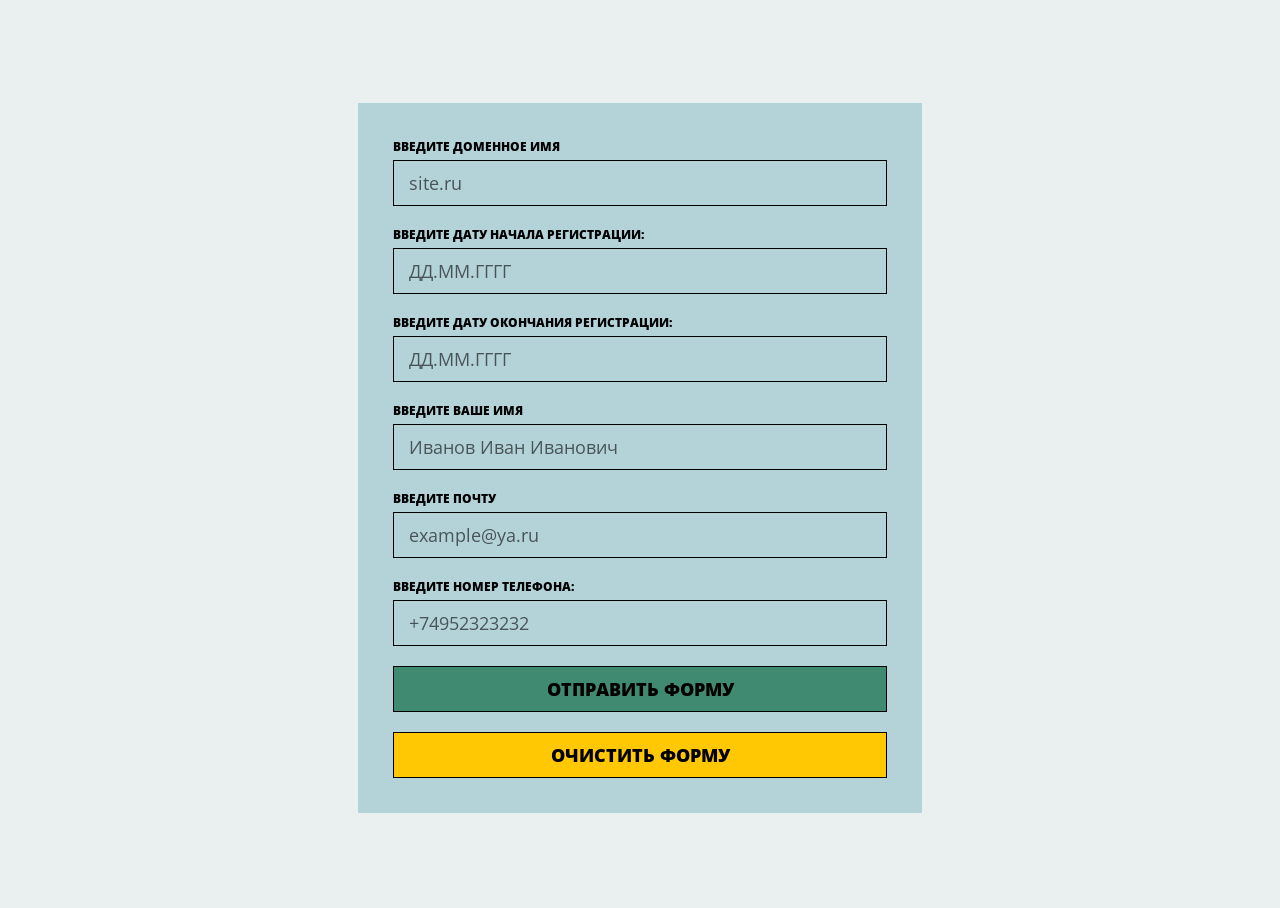
==== public/index.html @ 110b5545 "Add project files." ====
<!doctype html>
<html lang="ru">
  <head>
    <meta charset="UTF-8" />
    <meta name="viewport" content="width=device-width, initial-scale=1.0" />
    <title>Регистрация домена</title>
    <link rel="preconnect" href="https://fonts.googleapis.com" />
    <link rel="preconnect" href="https://fonts.gstatic.com" crossorigin />
    <link
      href="https://fonts.googleapis.com/css2?family=Open+Sans:ital,wght@0,300..800;1,300..800&display=swap"
      rel="stylesheet"
    />
    <link rel="stylesheet" href="./styles/style.css" />
  </head>
  <body>
    <form>
      <!-- раскомментируй, если нужен заголовок в форме -->
      <!-- <h1 class="title">Регистрация домена</h1> -->
      <label>
        <span>Введите доменное имя</span>
        <input
          type="text"
          pattern="[a-zA-Z0-9]+[a-zA-Z0-9.\-]*\.[a-zA-Z]{2,}"
          title=""
          placeholder="site.ru"
          required
        />
      </label>
      <label>
        <span>Введите дату начала регистрации:</span>
        <input
          type="text"
          pattern="(0[1-9]|[12][0-9]|3[01])\.(0[1-9]|1[0-2])\.(19|20)[0-9]{2}"
          title="Введите дату в формате ДД.ММ.ГГГГ"
          placeholder="ДД.ММ.ГГГГ"
          required
        />
      </label>
      <label>
        <span>Введите дату окончания регистрации:</span>
        <input
          type="text"
          pattern="(0[1-9]|[12][0-9]|3[01])\.(0[1-9]|1[0-2])\.(19|20)[0-9]{2}"
          title="Введите дату в формате ДД.ММ.ГГГГ"
          placeholder="ДД.ММ.ГГГГ"
          required
        />
      </label>

      <label>
        <span>Введите ваше имя</span>
        <input
          type="text"
          pattern="[А-ЯЁ][а-яё]+(-[А-ЯЁ][а-яё]+)?"
          title="Введите имя с большой буквы"
          placeholder="Иванов Иван Иванович"
          required
        />
      </label>
      <label>
        <span>Введите почту</span>
        <input type="email" placeholder="example@ya.ru" required />
      </label>
      <label>
        <span>Введите номер телефона:</span>
        <input
          type="tel"
          pattern="\+\d{8,15}"
          title="Номер должен начинаться с + и содержать о 8 до 15 цифр"
          placeholder="+74952323232"
          required
        />
      </label>
      <button id="submitBtn"  class="submit" type="submit">Отправить форму</button>
      <button id="resetBtn"  class="reset" type="reset">Очистить форму</button>
    </form>

<!-- раскомментируй скрипт если нужно дизейблить кнопку через JS
  + добавь на первую кнопку арибут disabled
  или удали этот скрипт нах-->
<!-- <script>
  const submitButton = document.getElementById('submitBtn');
  const resetButton = document.getElementById('resetBtn');
  const form = document.querySelector('form');

  function checkFormValidity() {
    const inputs = form.querySelectorAll('input');
    let isValid = true;

    inputs.forEach(input => {
      if (!input.checkValidity()) {
        isValid = false;
      }
    });

    submitButton.disabled = !isValid;
    resetButton.disabled = false;
  }

  form.addEventListener('input', checkFormValidity);
  document.addEventListener('DOMContentLoaded', checkFormValidity);
</script> -->

  </body>
</html>
---- public/styles/style.css ----
* {
  box-sizing: border-box;
}

html,
body {
  height: 100%;
}

body {
  display: flex;
  justify-content: center;
  align-items: center;
  font-family: 'Open Sans', sans-serif;
  font-size: clamp(1rem, 0.9228rem + 0.2247vw, 1.125rem);
  background-color: #EAEFEF;
}

form {
  display: grid;
  gap: 20px;
  width: clamp(22.5rem, 17.2183rem + 22.5352vw, 37.5rem);
  padding: 35px;
  background-color: #B4D3D9;
}
/* раскомментируй, если нужен заголовок в форме */
/* h1 {
  text-align: center;
} */

label,
input {
  width: 100%;
}

label span {
  display: block;
  margin-bottom: 5px;
  font-weight: 800;
  font-size: 12px;
  text-transform: uppercase;
}

button {
  border: 1px solid #000;
  padding: 10px 65px;
  color: #000;
  font-family: inherit;
  font-weight: 800;
  font-size: inherit;
  text-transform: uppercase;
}
.submit {
  background-color: #408A71;
}
.reset {
  background-color: #ffc802;  
}
button:hover {
  box-shadow: inset 0 0 0 100px rgb(0 0 0 / 0.15);
  cursor: pointer;
}

button:focus {
  outline: 2px solid #000;
  outline-offset: 0;
}

/* Если нужно сделать кнопку отправки не доступной ДО корректного заполнения
нужен скрипт он закомментрирван в index.html тут тоже раскомментируй или снеси*/

/* button[disabled] {
  opacity: 0.6;
  cursor: not-allowed;
  background-color: #a0a0a0;
  color: #666;
  border-color: #888;
} */

/* button[disabled]:hover {
  box-shadow: none;
  cursor: not-allowed;
} */


input {
  border: 1px solid #000;
  padding: 10px 15px;
  color: inherit;
  font-family: inherit;
  font-size: inherit;
  background-color: transparent;
}

input::placeholder {
  color: rgb(0 0 0 / 0.6);
}

input:focus {
  outline: none;
}

input:focus-visible {
  outline: 2px solid #000;
  outline-offset: 0;
}
input:user-invalid {
  background-color: #FF5A5A;
}
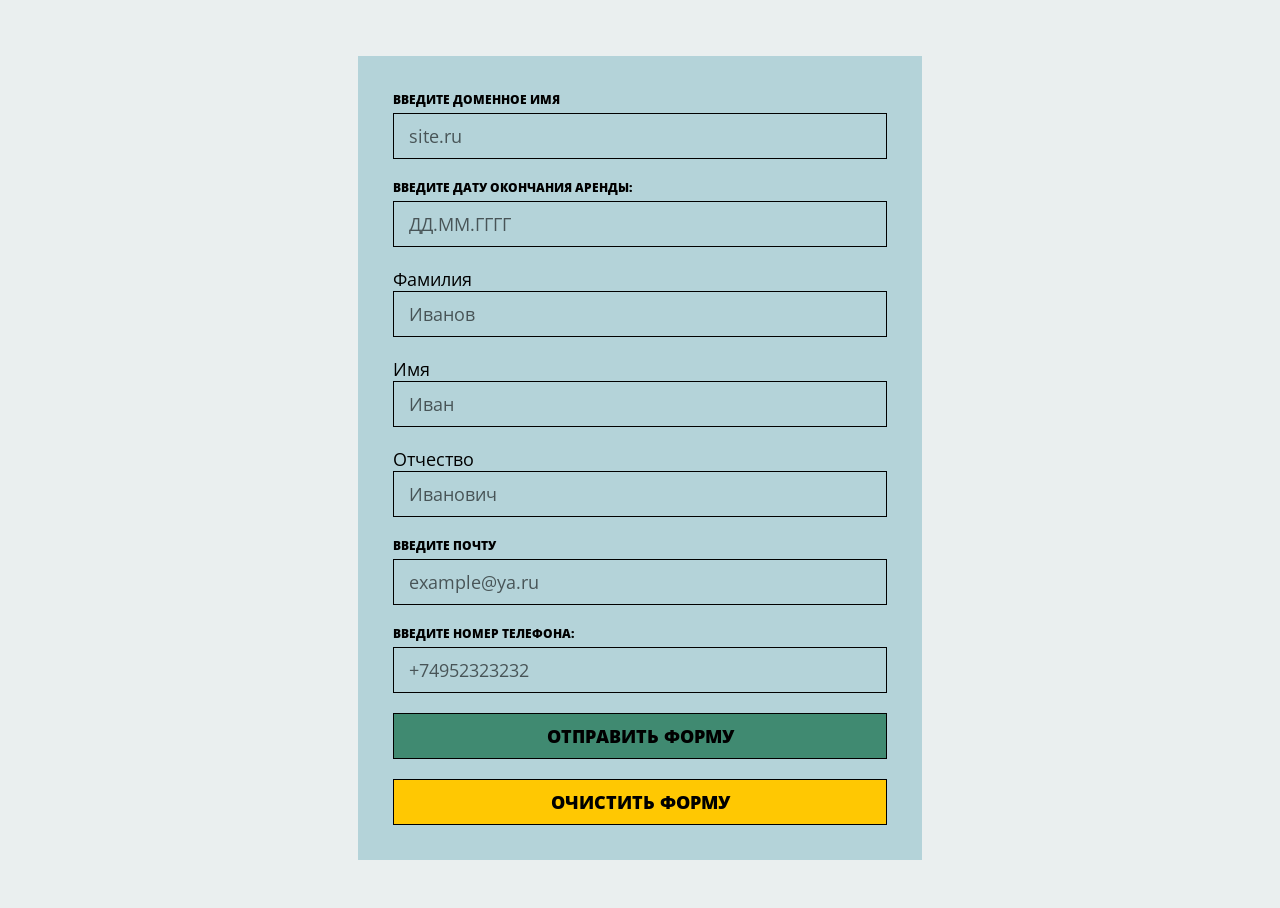
==== commit 4b19491b: "feat: add index.html" ====
--- a/public/index.html
+++ b/public/index.html
@@ -1,105 +1,60 @@
 <!doctype html>
 <html lang="ru">
-  <head>
-    <meta charset="UTF-8" />
-    <meta name="viewport" content="width=device-width, initial-scale=1.0" />
-    <title>Регистрация домена</title>
-    <link rel="preconnect" href="https://fonts.googleapis.com" />
-    <link rel="preconnect" href="https://fonts.gstatic.com" crossorigin />
-    <link
-      href="https://fonts.googleapis.com/css2?family=Open+Sans:ital,wght@0,300..800;1,300..800&display=swap"
-      rel="stylesheet"
-    />
-    <link rel="stylesheet" href="./styles/style.css" />
-  </head>
-  <body>
-    <form>
-      <!-- раскомментируй, если нужен заголовок в форме -->
-      <!-- <h1 class="title">Регистрация домена</h1> -->
-      <label>
-        <span>Введите доменное имя</span>
-        <input
-          type="text"
-          pattern="[a-zA-Z0-9]+[a-zA-Z0-9.\-]*\.[a-zA-Z]{2,}"
-          title=""
-          placeholder="site.ru"
-          required
-        />
-      </label>
-      <label>
-        <span>Введите дату начала регистрации:</span>
-        <input
-          type="text"
-          pattern="(0[1-9]|[12][0-9]|3[01])\.(0[1-9]|1[0-2])\.(19|20)[0-9]{2}"
-          title="Введите дату в формате ДД.ММ.ГГГГ"
-          placeholder="ДД.ММ.ГГГГ"
-          required
-        />
-      </label>
-      <label>
-        <span>Введите дату окончания регистрации:</span>
-        <input
-          type="text"
-          pattern="(0[1-9]|[12][0-9]|3[01])\.(0[1-9]|1[0-2])\.(19|20)[0-9]{2}"
-          title="Введите дату в формате ДД.ММ.ГГГГ"
-          placeholder="ДД.ММ.ГГГГ"
-          required
-        />
-      </label>
 
-      <label>
-        <span>Введите ваше имя</span>
-        <input
-          type="text"
-          pattern="[А-ЯЁ][а-яё]+(-[А-ЯЁ][а-яё]+)?"
-          title="Введите имя с большой буквы"
-          placeholder="Иванов Иван Иванович"
-          required
-        />
-      </label>
-      <label>
-        <span>Введите почту</span>
-        <input type="email" placeholder="example@ya.ru" required />
-      </label>
-      <label>
-        <span>Введите номер телефона:</span>
-        <input
-          type="tel"
-          pattern="\+\d{8,15}"
-          title="Номер должен начинаться с + и содержать о 8 до 15 цифр"
-          placeholder="+74952323232"
-          required
-        />
-      </label>
-      <button id="submitBtn"  class="submit" type="submit">Отправить форму</button>
-      <button id="resetBtn"  class="reset" type="reset">Очистить форму</button>
-    </form>
+<head>
+  <meta charset="UTF-8" />
+  <meta name="viewport" content="width=device-width, initial-scale=1.0" />
+  <title>Регистрация домена</title>
+  <link rel="preconnect" href="https://fonts.googleapis.com" />
+  <link rel="preconnect" href="https://fonts.gstatic.com" crossorigin />
+  <link href="https://fonts.googleapis.com/css2?family=Open+Sans:ital,wght@0,300..800;1,300..800&display=swap"
+    rel="stylesheet" />
+  <link rel="stylesheet" href="./styles/style.css" />
+</head>
 
-<!-- раскомментируй скрипт если нужно дизейблить кнопку через JS
-  + добавь на первую кнопку арибут disabled
-  или удали этот скрипт нах-->
-<!-- <script>
-  const submitButton = document.getElementById('submitBtn');
-  const resetButton = document.getElementById('resetBtn');
-  const form = document.querySelector('form');
+<body>
+  <form>
+    <label>
+      <span>Введите доменное имя</span>
+      <input type="text" pattern="[a-zA-Z0-9]+[a-zA-Z0-9.\-]*\.[a-zA-Z]{2,}" title="Некорректный домен!"
+        placeholder="site.ru" required />
+    </label>
+    <label>
+      <span>Введите дату окончания аренды:</span>
+      <input type="text" pattern="(0[1-9]|[12][0-9]|3[01])\.(0[1-9]|1[0-2])\.(19|20)[0-9]{2}"
+        title="Введите дату в формате ДД.ММ.ГГГГ" placeholder="ДД.ММ.ГГГГ" required />
+    </label>
 
-  function checkFormValidity() {
-    const inputs = form.querySelectorAll('input');
-    let isValid = true;
+    <label>
+      Фамилия
+      <input type="text" pattern="[А-ЯЁ][а-яё]+(-[А-ЯЁ][а-яё]+)?"
+        title="Введите фамилию с большой буквы, возможно через дефис" placeholder="Иванов" required />
+    </label>
 
-    inputs.forEach(input => {
-      if (!input.checkValidity()) {
-        isValid = false;
-      }
-    });
+    <label>
+      Имя
+      <input type="text" pattern="[А-ЯЁ][а-яё]+(-[А-ЯЁ][а-яё]+)?" title="Введите имя с большой буквы" placeholder="Иван"
+        required />
+    </label>
 
-    submitButton.disabled = !isValid;
-    resetButton.disabled = false;
-  }
+    <label>
+      Отчество
+      <input type="text" pattern="[А-ЯЁ][а-яё]+(-[А-ЯЁ][а-яё]+)?" title="Введите отчество с большой буквы"
+        placeholder="Иванович"/>
+    </label>
 
-  form.addEventListener('input', checkFormValidity);
-  document.addEventListener('DOMContentLoaded', checkFormValidity);
-</script> -->
+    <label>
+      <span>Введите почту</span>
+      <input type="email" placeholder="example@ya.ru" required />
+    </label>
+    <label>
+      <span>Введите номер телефона:</span>
+      <input type="tel" pattern="\+\d{8,15}" title="Номер должен начинаться с + и содержать о 8 до 15 цифр"
+        placeholder="+74952323232" required />
+    </label>
+    <button id="submitBtn" class="submit" type="submit">Отправить форму</button>
+    <button id="resetBtn" class="reset" type="reset">Очистить форму</button>
+  </form>
+</body>
 
-  </body>
-</html>
+</html>
